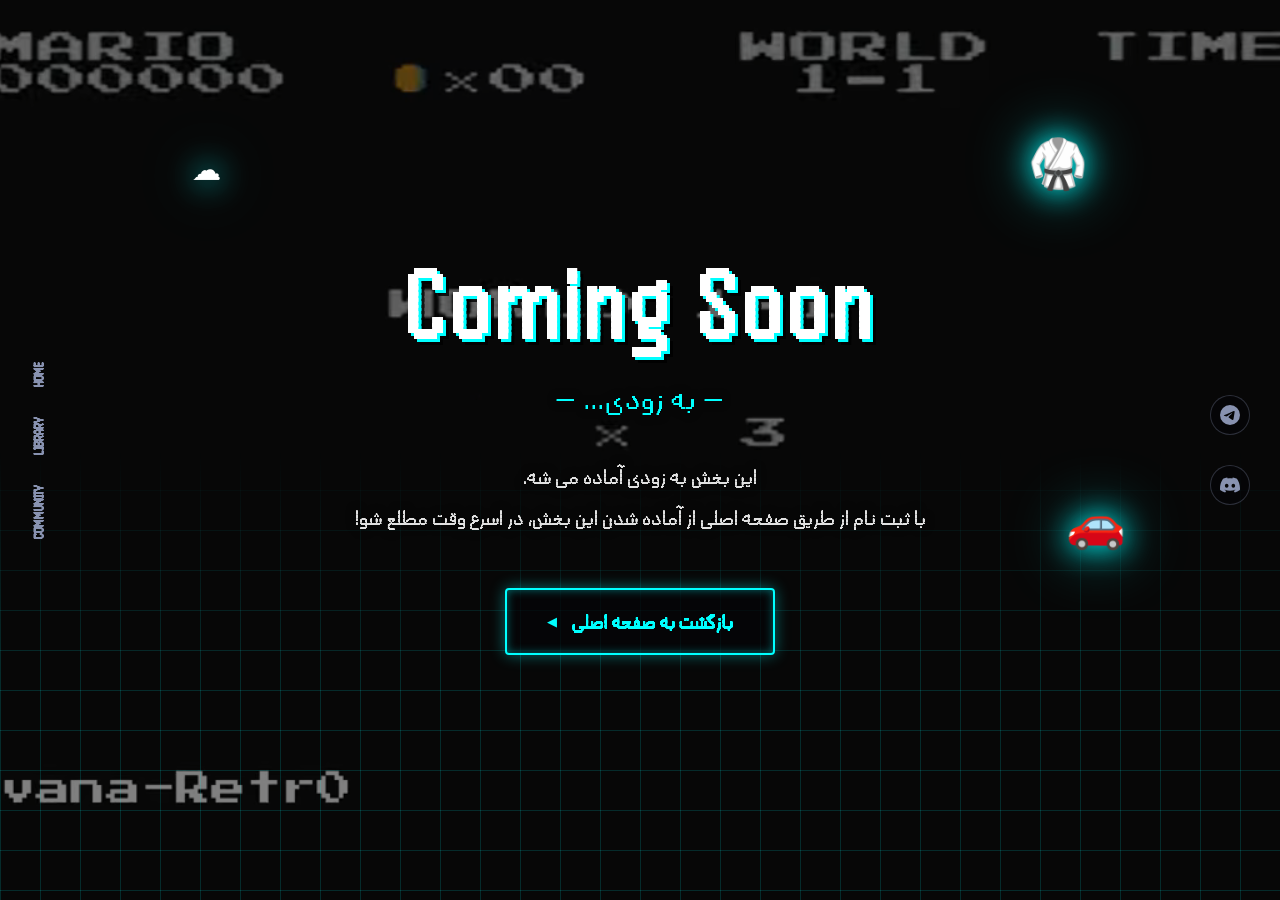
==== comingsoon.html @ 93490dfa "Add files via upload" ====
<!DOCTYPE html>
<html lang="en">
<head>
    <meta charset="UTF-8">
    <meta name="viewport" content="width=device-width, initial-scale=1.0">
    <title>Coming Soon - Vivana-Retro</title>
    <link rel="stylesheet" href="style.css">
</head>
<body>

    <!-- BACKGROUND VIDEO -->
    <video autoplay muted loop playsinline class="bg-video">
        <source src="bck.webm" type="video/webm">
    </video>

    <!-- LEFT STICKY MENU (Optional, but keeps theme consistent) -->
    <nav class="side-menu left">
        <a href="https://vivanagame.github.io/index.html" class="menu-item ">Home</a>
        <a href="https://vivanagame.github.io/commingsoon.html" class="menu-item">Library</a>
        <a href="https://vivanagame.github.io/commingsoon.html" class="menu-item">Community</a>
    </nav>

    <!-- RIGHT STICKY MENU (Socials) -->
    <nav class="side-menu right">
        <a href="https://vivanagame.github.io/commingsoon.html" class="social-btn" aria-label="Telegram">
            <svg viewBox="0 0 24 24" fill="currentColor">
                <path d="M11.944 0A12 12 0 0 0 0 12a12 12 0 0 0 12 12 12 12 0 0 0 12-12A12 12 0 0 0 12 0a12 12 0 0 0-.056 0zm4.962 7.224c.1-.002.321.023.465.14a.506.506 0 0 1 .171.325c.016.093.036.306.02.472-.18 1.898-.962 6.502-1.36 8.627-.168.9-.499 1.201-.82 1.23-.696.065-1.225-.46-1.9-.902-1.056-.693-1.653-1.124-2.678-1.8-1.185-.78-.417-1.21.258-1.91.177-.184 3.247-2.977 3.307-3.23.007-.032.014-.15-.056-.212s-.174-.041-.249-.024c-.106.024-1.793 1.14-5.061 3.345-.48.33-.913.49-1.302.48-.428-.008-1.252-.241-1.865-.44-.752-.245-1.349-.374-1.297-.789.027-.216.325-.437.893-.663 3.498-1.524 5.83-2.529 6.998-3.014 3.332-1.386 4.025-1.627 4.476-1.635z"/>
            </svg>
        </a>
        <a href="https://vivanagame.github.io/commingsoon.html" class="social-btn" aria-label="Discord">
            <svg viewBox="0 0 24 24" fill="currentColor">
                <path d="M20.317 4.3698a19.7913 19.7913 0 00-4.8851-1.5152.0741.0741 0 00-.0785.0371c-.211.3753-.4447.8648-.6083 1.2495-1.8447-.2762-3.68-.2762-5.4868 0-.1636-.3933-.4058-.8742-.6177-1.2495a.077.077 0 00-.0785-.037 19.7363 19.7363 0 00-4.8852 1.515.0699.0699 0 00-.0321.0277C.5334 9.0458-.319 13.5799.0992 18.0578a.0824.0824 0 00.0312.0561c2.0528 1.5076 4.0413 2.4228 5.9929 3.0294a.0777.0777 0 00.0842-.0276c.4616-.6304.8731-1.2952 1.226-1.9942a.076.076 0 00-.0416-.1057c-.6528-.2476-1.2743-.5495-1.8722-.8923a.077.077 0 01-.0076-.1277c.1258-.0943.2517-.1923.3718-.2914a.0743.0743 0 01.0776-.0105c3.9278 1.7933 8.18 1.7933 12.0614 0a.0739.0739 0 01.0785.0095c.1202.099.246.1981.3728.2924a.077.077 0 01-.0066.1276 12.2986 12.2986 0 01-1.873.8914.0766.0766 0 00-.0407.1067c.3604.698.7719 1.3628 1.225 1.9932a.076.076 0 00.0842.0286c1.961-.6067 3.9495-1.5219 6.0023-3.0294a.077.077 0 00.0313-.0552c.5004-5.177-.8382-9.6739-3.5485-13.6604a.061.061 0 00-.0312-.0286zM8.02 15.3312c-1.1825 0-2.1569-1.0857-2.1569-2.419 0-1.3332.9555-2.4189 2.157-2.4189 1.2108 0 2.1757 1.0952 2.1568 2.419 0 1.3332-.9555 2.4189-2.1569 2.4189zm7.9748 0c-1.1825 0-2.1569-1.0857-2.1569-2.419 0-1.3332.9554-2.4189 2.1569-2.4189 1.2108 0 2.1757 1.0952 2.1568 2.419 0 1.3332-.946 2.4189-2.1568 2.4189Z"/>
            </svg>
        </a>
    </nav>

    <!-- MAIN COMING SOON SECTION -->
    <main class="hero">
        
        <!-- Floating Icons (Glowing) -->
        <div class="floating-icon cloud">☁️</div>
        <div class="floating-icon gi">🥋</div>
        <div class="floating-icon car">🚗</div>

        <!-- Hero Content -->
        <div class="hero-content">
            <!-- Blinking "Coming Soon" Effect -->
            <h1 class="main-title coming-soon-text">Coming Soon</h1>
            
            <p dir="rtl" class="tagline PersianRetro blink">— به زودی... —</p>
            
            <p dir="rtl" class="description PersianRetro">
                این بخش به زودی آماده می شه.<br>
                با ثبت نام از طریق صفحه اصلی از آماده شدن این بخش، در اسرع وقت مطلع شو!
            </p>

            <!-- Link back to home or a placeholder -->
            <a href="index.html" class="btn-primary" style="text-decoration: none;">
                <span class="play-icon">◀</span> بازگشت به صفحه اصلی
            </a>
        </div>

        <!-- The Retro Grid Floor -->
        <div class="grid-container">
            <div class="grid-floor"></div>
        </div>

    </main>

</body>
</html>
---- style.css ----
/* =========================================
   LOCAL FONTS SETUP
   ========================================= */
@font-face {
    font-family: 'PersianRetro';
    src: url('font.ttf') format('truetype');    

}

.PersianRetro {
    font-family: 'PersianRetro';

}

@font-face{
    font-family: 'TitlePixel';
    src: url('TitleFont.ttf') format('truetype'); 
}

@font-face {
    font-family: 'LocalPixel';
    src: local('Courier New'); 
}

@font-face {
    font-family: 'LocalMono';
    src: local('Courier New'); 
}

/* Web fallback for immediate preview */
@import url('https://fonts.googleapis.com/css2?family=Press+Start+2P&family=Space+Mono:wght@400;700&display=swap');


/* =========================================
   VARIABLES & RESET
   ========================================= */
:root {
    --bg-black: #050508;
    --neon-cyan: #00ffff;
    --neon-cyan-glow: rgba(0, 255, 255, 0.4);
    --text-grey: #8892b0;
    
    --font-pixel: 'Press Start 2P', monospace;
    --font-body: 'Space Mono', monospace;
}

* {
    margin: 0;
    padding: 0;
    box-sizing: border-box;
}

body {
    background-color: var(--bg-black);
    color: white;
    font-family: var(--font-body);
    overflow-x: hidden;
    overflow-y: auto;
    height: 100vh;
}

/* =========================================
   BACKGROUND VIDEO
   ========================================= */
.bg-video {
    position: fixed;
    top: 0;
    left: 0;
    width: 100vw;
    height: 100vh;
    object-fit: cover; /* Ensures video covers the screen without stretching */
    z-index: -2; /* Puts it behind everything */
    
    /* 5% grayscale + 50% brightness to make text readable */
    filter: grayscale(5%) brightness(0.5); 
}

/* =========================================
   STICKY SIDE MENUS
   ========================================= */
.side-menu {
    position: fixed;
    top: 50%;
    transform: translateY(-50%);
    display: flex;
    flex-direction: column;
    gap: 30px;
    z-index: 100;
    background: transparent;
}

/* Left Menu (Text) */
.side-menu.left {
    left: 30px;
}

.menu-item {
    color: var(--text-grey);
    text-decoration: none;
    font-family: TitlePixel;
    font-size: 0.9rem;
    text-transform: uppercase;
    transition: all 0.3s ease;
    position: relative;
    writing-mode: vertical-rl;
    transform: rotate(180deg);
}

.menu-item:hover, .menu-item.active {
    color: var(--neon-cyan);
    text-shadow: 0 0 10px var(--neon-cyan);
}

.menu-item::before {
    content: '';
    position: absolute;
    right: -15px;
    top: 0;
    height: 100%;
    width: 2px;
    background: transparent;
    transition: background 0.3s;
}
.menu-item:hover::before, .menu-item.active::before {
    background: var(--neon-cyan);
    box-shadow: 0 0 8px var(--neon-cyan);
}

/* Right Menu (Socials) */
.side-menu.right {
    right: 30px;
}

.social-btn {
    color: var(--text-grey);
    width: 40px;
    height: 40px;
    display: flex;
    align-items: center;
    justify-content: center;
    border: 1px solid rgba(136, 146, 176, 0.3);
    border-radius: 50%;
    transition: all 0.3s ease;
    background: rgba(5, 5, 8, 0.5);
}

.social-btn svg {
    width: 20px;
    height: 20px;
    transition: all 0.3s ease;
}

.social-btn:hover {
    color: var(--neon-cyan);
    border-color: var(--neon-cyan);
    box-shadow: 0 0 15px var(--neon-cyan-glow);
}

.social-btn:hover svg {
    filter: drop-shadow(0 0 5px var(--neon-cyan));
}


/* =========================================
   HERO SECTION
   ========================================= */
.hero {
    position: relative;
    min-height: 100vh;
    display: flex;
    flex-direction: column;
    align-items: center;
    justify-content: center;
    text-align: center;
    z-index: 10;
    padding: 40px 20px;
    /* Removed the background gradient here so the video is visible */
}

/* Hero Content */
.hero-content {
    z-index: 5;
    max-width: 900px;
}

/* Title 3D Effect */
.main-title {
    font-family: TitlePixel;
    font-size: 6.5rem;
    color: #ffffff;
    letter-spacing: 2px;
    margin-bottom: 20px;
    text-shadow: 
        3px 3px 0px var(--neon-cyan),
        6px 6px 0px rgba(0,0,0,0.8);
}

.tagline {
    color: var(--neon-cyan);
    font-size: 2rem;
    margin-bottom: 40px;
    letter-spacing: 1px;
    /* Added text shadow so it pops against the video */
    text-shadow: 0 0 10px rgba(0, 0, 0, 0.8); 
}

.description {
    color: #e0e0e0; 
    line-height: 1.8;
    font-size: clamp(1.4rem, 1.5vw, 1.1rem);
    margin-bottom: 50px;
    text-shadow: 0 0 10px rgba(0, 0, 0, 0.8);
}

/* CTA Button */
.btn-primary {
    background: rgba(5, 5, 8, 0.7); /* Added slight dark background to button for visibility */
    color: var(--neon-cyan);
    font-family: TitlePixel;
    font-size: 1.3rem;
    padding: 20px 40px;
    border: 2px solid var(--neon-cyan);
    border-radius: 4px;
    cursor: pointer;
    box-shadow: 0 0 15px var(--neon-cyan-glow), inset 0 0 10px var(--neon-cyan-glow);
    transition: all 0.3s;
    display: inline-flex;
    align-items: center;
    gap: 15px;
}

.btn-primary:hover {
    background: rgba(0, 255, 255, 0.2);
    box-shadow: 0 0 30px var(--neon-cyan), inset 0 0 20px var(--neon-cyan-glow);
}

.play-icon {
    font-size: 0.8rem;
}

/* =========================================
   FLOATING ICONS
   ========================================= */
.floating-icon {
    position: absolute;
    font-size: 3rem;
    z-index: 2;
    filter: drop-shadow(0 0 15px var(--neon-cyan)) drop-shadow(0 0 30px var(--neon-cyan-glow));
    animation: float 4s ease-in-out infinite;
}

.cloud { top: 15%; left: 15%; }
.gi { top: 15%; right: 15%; animation-delay: 1s; }
.car { top: 55%; right: 12%; animation-delay: 2s; }

@keyframes float {
    0%, 100% { transform: translateY(0); }
    50% { transform: translateY(-15px); }
}

/* =========================================
   RETRO GRID FLOOR (SQUARE STYLE)
   ========================================= */
.grid-container {
    position: absolute;
    bottom: 0;
    left: 0;
    width: 100%;
    height: 50vh;
    overflow: hidden;
    z-index: 1;
    /* Fades the grid into the background at the top */
    mask-image: linear-gradient(to bottom, transparent 0%, black 50%);
    -webkit-mask-image: linear-gradient(to bottom, transparent 0%, black 50%);
}

.grid-floor {
    width: 100%;
    height: 100%;
    /* Creates a pure flat grid of squares */
    background-image: 
        linear-gradient(rgba(0, 255, 255, 0.15) 1px, transparent 1px),
        linear-gradient(90deg, rgba(0, 255, 255, 0.15) 1px, transparent 1px);
    background-size: 40px 40px; 
}

/* =========================================
   RESPONSIVE DESIGN
   ========================================= */
@media (max-width: 1024px) {
    .main-title { font-size: 4rem; }
    .cloud { left: 5%; top: 10%; }
    .gi { right: 5%; top: 10%; }
    .car { right: 5%; top: 60%; }
    .side-menu.left { left: 15px; }
    .side-menu.right { right: 15px; }
}

@media (max-width: 768px) {
    /* Move side menus to bottom on mobile */
    .side-menu.left {
        flex-direction: row;
        left: 50%;
        top: auto;
        bottom: 20px;
        transform: translateX(-50%);
        background: rgba(5, 5, 8, 0.8);
        padding: 15px 30px;
        border-radius: 30px;
        border: 1px solid rgba(0, 255, 255, 0.2);
    }
    
    .side-menu.right {
        flex-direction: row;
        right: 20px;
        top: 20px;
        transform: none;
    }
    
    .menu-item {
        writing-mode: horizontal-tb;
        transform: none;
        font-size: 0.7rem;
    }
    
    .menu-item::before { display: none; }

    .main-title { font-size: 2.5rem; }
    .tagline { font-size: 0.7rem; }
    .description { font-size: 0.9rem; }
    
    .cloud, .gi { display: none; }
    .car { top: 70%; right: 5%; font-size: 2rem; }
    
    .btn-primary { font-size: 0.8rem; padding: 15px 25px; }
}



/* =========================================
   SUBMISSION FORM PAGE (Separate Page)
   ========================================= */
.form-section {
    position: relative;
    min-height: 100vh;
    display: flex;
    align-items: center;
    justify-content: center;
    padding: 80px 20px;
    z-index: 10;
}

.form-container {
    background: rgba(5, 5, 8, 0.85); 
    border: 2px solid var(--neon-cyan);
    border-radius: 8px;
    padding: 40px;
    width: 100%;
    max-width: 600px;
    box-shadow: 0 0 20px var(--neon-cyan-glow), inset 0 0 20px rgba(0, 255, 255, 0.05);
    backdrop-filter: blur(8px); /* Extra blur for readability */
}

.form-title {
    font-family: TitlePixel;
    color: #ffffff;
    text-align: center;
    font-size: 1.8rem;
    margin-bottom: 10px;
    text-shadow: 2px 2px 0px var(--neon-cyan);
}

.form-subtitle {
    font-family: 'PersianRetro';
    color: var(--text-grey);
    text-align: center;
    margin-bottom: 30px;
    font-size: 1.1rem;
}

.retro-form {
    display: flex;
    flex-direction: column;
    gap: 20px;
}

.input-group {
    display: flex;
    flex-direction: column;
    gap: 8px;
}

.input-group label {
    color: var(--neon-cyan);
    font-size: 1rem;
    text-shadow: 0 0 5px rgba(0, 255, 255, 0.3);
}

.input-group input,
.input-group textarea {
    width: 100%;
    padding: 12px 15px;
    background: rgba(0, 0, 0, 0.6);
    border: 1px solid rgba(0, 255, 255, 0.3);
    border-radius: 4px;
    color: #e0e0e0; 
    font-family: 'PersianRetro', monospace;
    font-size: 1rem;
    outline: none;
    transition: all 0.3s ease;
}

.input-group input[type="email"],
.input-group input[type="tel"] {
    text-align: left; 
}

.input-group textarea {
    min-height: 120px;
    resize: vertical;
}

.input-group input:focus,
.input-group textarea:focus {
    border-color: var(--neon-cyan);
    box-shadow: 0 0 15px var(--neon-cyan-glow);
    background: rgba(0, 0, 0, 0.8);
}

.submit-btn {
    margin-top: 10px;
    width: 100%;
    justify-content: center;
}

/* Back Home Link */
.back-home {
    display: block;
    text-align: center;
    color: var(--text-grey);
    text-decoration: none;
    margin-top: 15px;
    font-size: 0.9rem;
    transition: color 0.3s, text-shadow 0.3s;
}

.back-home:hover {
    color: var(--neon-cyan);
    text-shadow: 0 0 10px var(--neon-cyan);
}

/* Mobile adjustments for form */
@media (max-width: 768px) {
    .form-container {
        padding: 25px 20px;
    }
    
    .form-title {
        font-size: 1.3rem;
    }
    
    .form-subtitle {
        font-size: 0.9rem;
    }
}
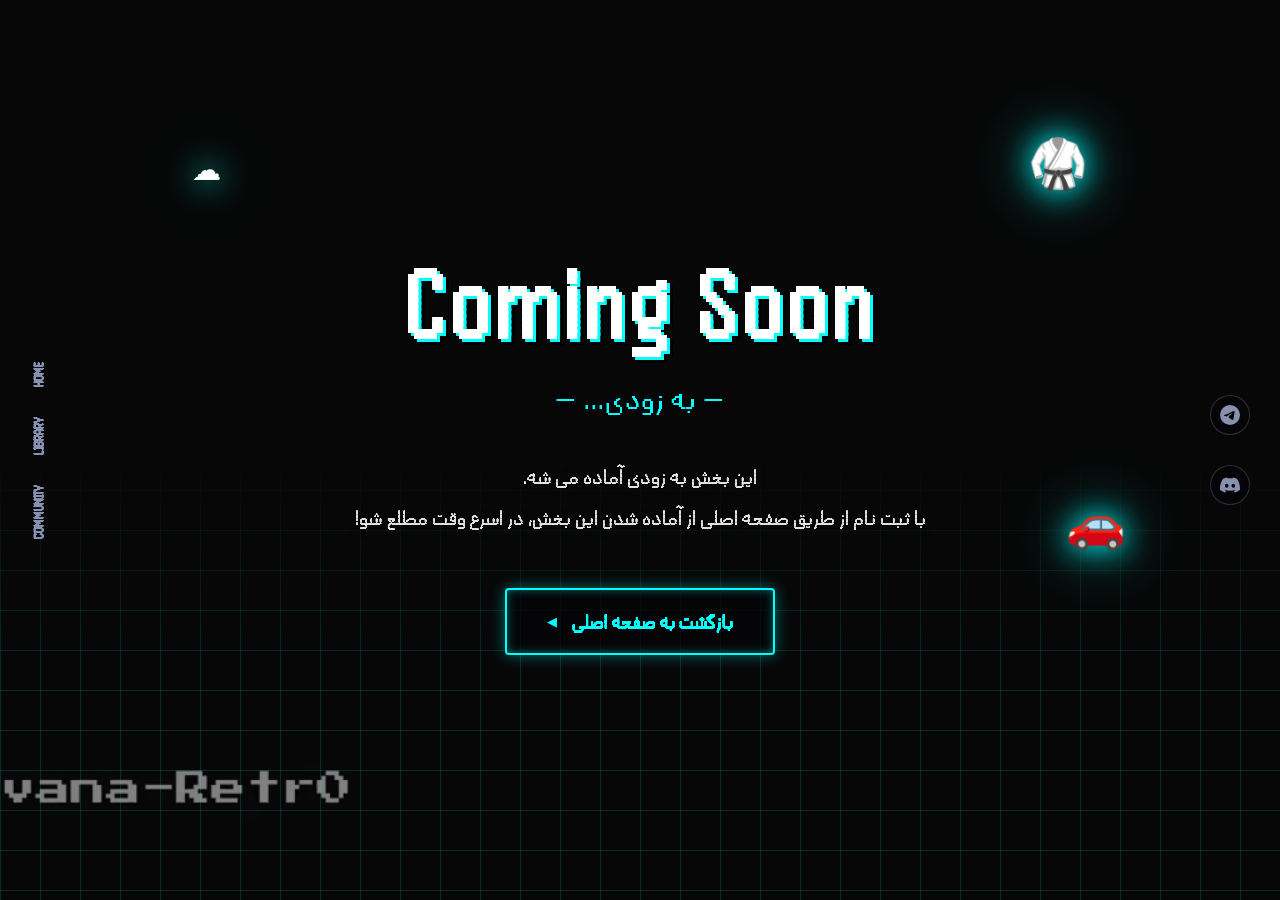
==== commit 55f5317a: "Update comingsoon.html" ====
--- a/comingsoon.html
+++ b/comingsoon.html
@@ -16,18 +16,18 @@
     <!-- LEFT STICKY MENU (Optional, but keeps theme consistent) -->
     <nav class="side-menu left">
         <a href="https://vivanagame.github.io/index.html" class="menu-item ">Home</a>
-        <a href="https://vivanagame.github.io/commingsoon.html" class="menu-item">Library</a>
-        <a href="https://vivanagame.github.io/commingsoon.html" class="menu-item">Community</a>
+        <a href="https://vivanagame.github.io/comingsoon.html" class="menu-item">Library</a>
+        <a href="https://vivanagame.github.io/comingsoon.html" class="menu-item">Community</a>
     </nav>
 
     <!-- RIGHT STICKY MENU (Socials) -->
     <nav class="side-menu right">
-        <a href="https://vivanagame.github.io/commingsoon.html" class="social-btn" aria-label="Telegram">
+        <a href="https://vivanagame.github.io/comingsoon.html" class="social-btn" aria-label="Telegram">
             <svg viewBox="0 0 24 24" fill="currentColor">
                 <path d="M11.944 0A12 12 0 0 0 0 12a12 12 0 0 0 12 12 12 12 0 0 0 12-12A12 12 0 0 0 12 0a12 12 0 0 0-.056 0zm4.962 7.224c.1-.002.321.023.465.14a.506.506 0 0 1 .171.325c.016.093.036.306.02.472-.18 1.898-.962 6.502-1.36 8.627-.168.9-.499 1.201-.82 1.23-.696.065-1.225-.46-1.9-.902-1.056-.693-1.653-1.124-2.678-1.8-1.185-.78-.417-1.21.258-1.91.177-.184 3.247-2.977 3.307-3.23.007-.032.014-.15-.056-.212s-.174-.041-.249-.024c-.106.024-1.793 1.14-5.061 3.345-.48.33-.913.49-1.302.48-.428-.008-1.252-.241-1.865-.44-.752-.245-1.349-.374-1.297-.789.027-.216.325-.437.893-.663 3.498-1.524 5.83-2.529 6.998-3.014 3.332-1.386 4.025-1.627 4.476-1.635z"/>
             </svg>
         </a>
-        <a href="https://vivanagame.github.io/commingsoon.html" class="social-btn" aria-label="Discord">
+        <a href="https://vivanagame.github.io/comingsoon.html" class="social-btn" aria-label="Discord">
             <svg viewBox="0 0 24 24" fill="currentColor">
                 <path d="M20.317 4.3698a19.7913 19.7913 0 00-4.8851-1.5152.0741.0741 0 00-.0785.0371c-.211.3753-.4447.8648-.6083 1.2495-1.8447-.2762-3.68-.2762-5.4868 0-.1636-.3933-.4058-.8742-.6177-1.2495a.077.077 0 00-.0785-.037 19.7363 19.7363 0 00-4.8852 1.515.0699.0699 0 00-.0321.0277C.5334 9.0458-.319 13.5799.0992 18.0578a.0824.0824 0 00.0312.0561c2.0528 1.5076 4.0413 2.4228 5.9929 3.0294a.0777.0777 0 00.0842-.0276c.4616-.6304.8731-1.2952 1.226-1.9942a.076.076 0 00-.0416-.1057c-.6528-.2476-1.2743-.5495-1.8722-.8923a.077.077 0 01-.0076-.1277c.1258-.0943.2517-.1923.3718-.2914a.0743.0743 0 01.0776-.0105c3.9278 1.7933 8.18 1.7933 12.0614 0a.0739.0739 0 01.0785.0095c.1202.099.246.1981.3728.2924a.077.077 0 01-.0066.1276 12.2986 12.2986 0 01-1.873.8914.0766.0766 0 00-.0407.1067c.3604.698.7719 1.3628 1.225 1.9932a.076.076 0 00.0842.0286c1.961-.6067 3.9495-1.5219 6.0023-3.0294a.077.077 0 00.0313-.0552c.5004-5.177-.8382-9.6739-3.5485-13.6604a.061.061 0 00-.0312-.0286zM8.02 15.3312c-1.1825 0-2.1569-1.0857-2.1569-2.419 0-1.3332.9555-2.4189 2.157-2.4189 1.2108 0 2.1757 1.0952 2.1568 2.419 0 1.3332-.9555 2.4189-2.1569 2.4189zm7.9748 0c-1.1825 0-2.1569-1.0857-2.1569-2.419 0-1.3332.9554-2.4189 2.1569-2.4189 1.2108 0 2.1757 1.0952 2.1568 2.419 0 1.3332-.946 2.4189-2.1568 2.4189Z"/>
             </svg>
@@ -68,4 +68,4 @@
     </main>
 
 </body>
-</html>+</html>
